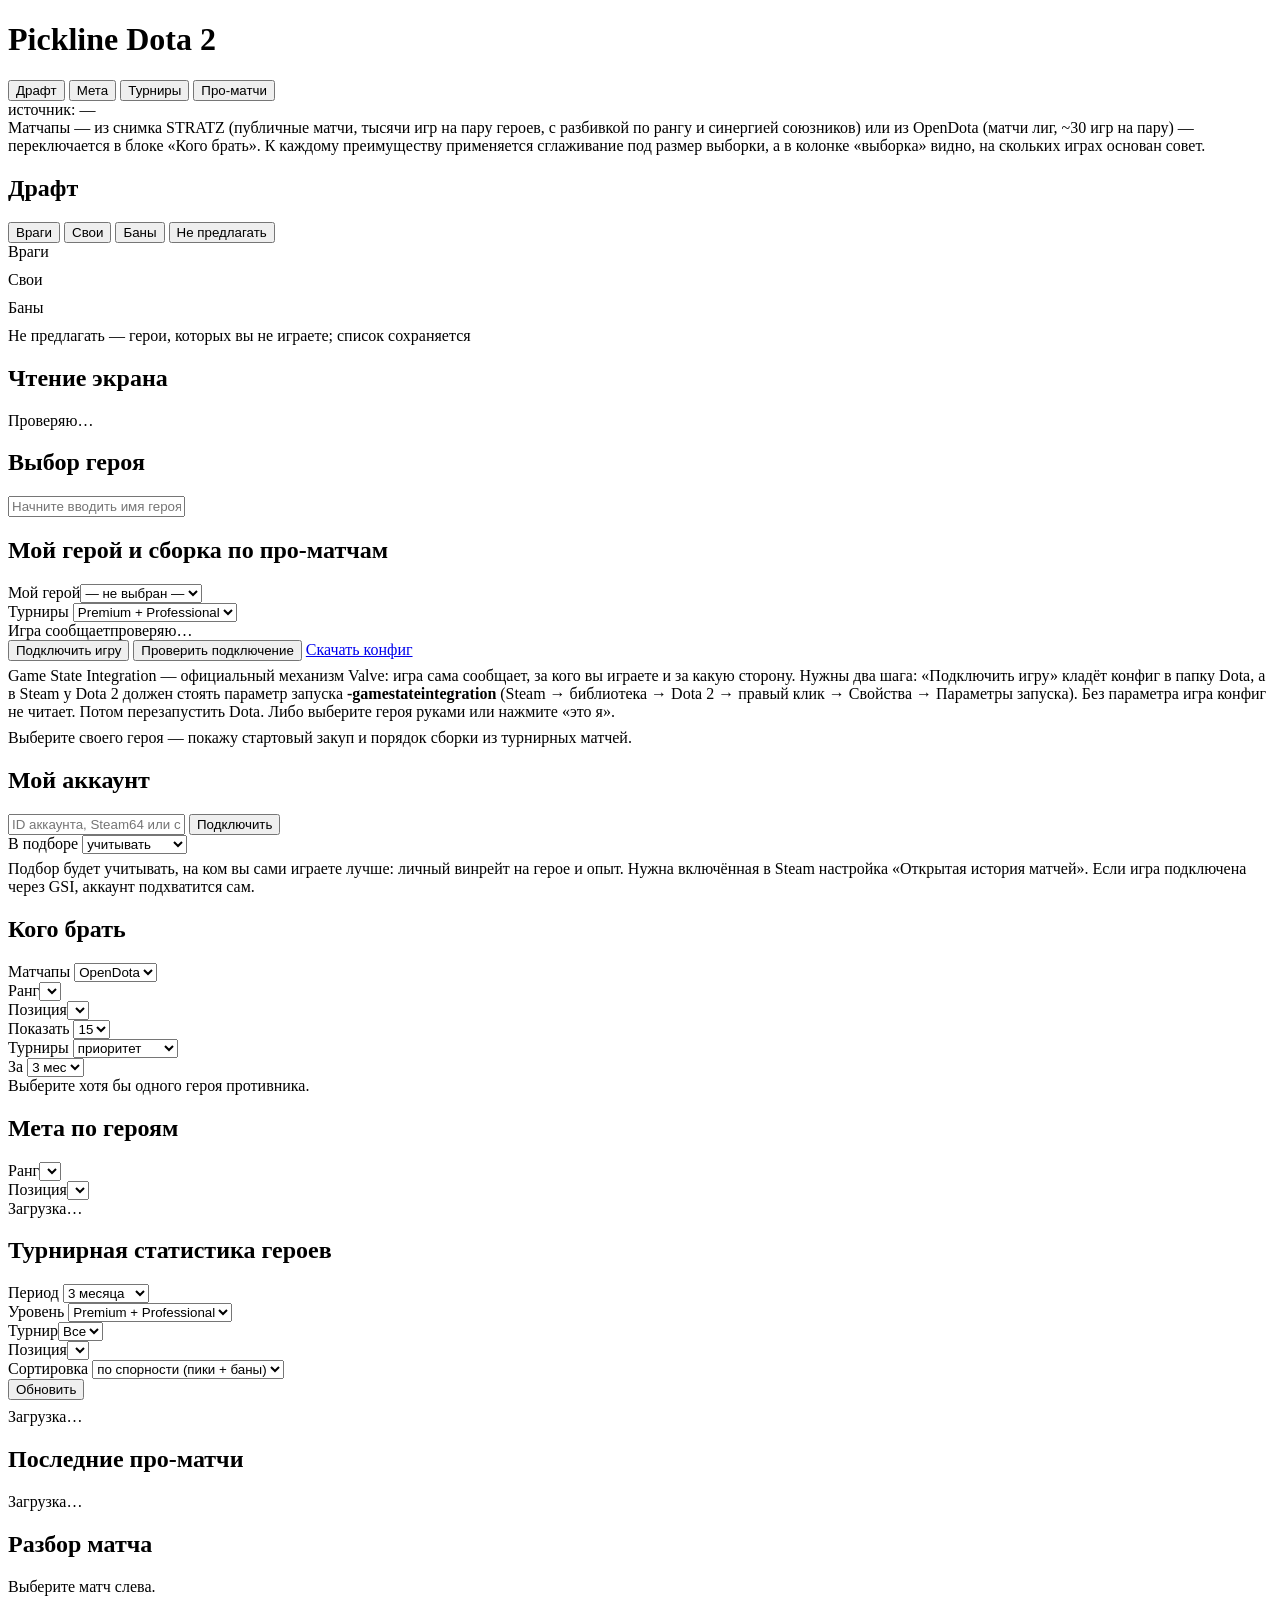
==== app/web/index.html @ 8c54ecf5 "Турниры, сборка и прокачка без ожидания сети: снимки и фон вместо ошибки Жалоба с ПК: «нет связи с …" ====
<!doctype html>
<html lang="ru">
<head>
  <meta charset="utf-8">
  <meta name="viewport" content="width=device-width, initial-scale=1">
  <title>Pickline — драфт Dota 2</title>
  <link rel="icon" type="image/png" href="/static/icon.png">
  <link rel="stylesheet" href="/static/styles.css">
</head>
<body>
<header>
  <h1><img src="/static/icon.png" alt="" class="logo">Pickline <span>Dota 2</span></h1>
  <nav class="tabs">
    <button class="tab active" data-view="draft">Драфт</button>
    <button class="tab" data-view="meta">Мета</button>
    <button class="tab" data-view="tournaments">Турниры</button>
    <button class="tab" data-view="pro">Про-матчи</button>
  </nav>
  <div class="spacer"></div>
  <a class="src update" id="update-link" hidden target="_blank" rel="noopener"></a>
  <div class="src" id="src-label">источник: —</div>
</header>

<main>
  <!-- ===================== ДРАФТ ===================== -->
  <section class="view active" id="view-draft">
    <div class="note">
      Матчапы — из снимка STRATZ (публичные матчи, тысячи игр на пару героев,
      с разбивкой по рангу и синергией союзников) или из OpenDota (матчи лиг,
      ~30 игр на пару) — переключается в блоке «Кого брать». К каждому преимуществу применяется
      сглаживание под размер выборки, а в колонке «выборка» видно, на скольких
      играх основан совет.
    </div>

    <div class="row">
      <div class="col" style="flex: 1 1 460px">
        <div class="card">
          <h2>Драфт</h2>
          <div class="mode" id="mode">
            <button data-mode="enemy" class="active">Враги</button>
            <button data-mode="ally">Свои</button>
            <button data-mode="banned">Баны</button>
            <button data-mode="never">Не предлагать</button>
          </div>
          <div style="margin-bottom:10px">
            <label>Враги</label>
            <div class="slots" id="slots-enemy"></div>
          </div>
          <div style="margin-bottom:10px">
            <label>Свои</label>
            <div class="slots" id="slots-ally"></div>
          </div>
          <div style="margin-bottom:10px">
            <label>Баны</label>
            <div class="slots" id="slots-banned"></div>
          </div>
          <div>
            <label>Не предлагать — герои, которых вы не играете; список сохраняется</label>
            <div class="slots" id="slots-never"></div>
          </div>
        </div>

        <div class="card">
          <h2>Чтение экрана</h2>
          <div id="vision-status" class="dim">Проверяю…</div>
          <div id="vision-controls" hidden>
            <div class="controls" style="margin-top:10px">
              <div><label>Монитор</label><select id="vis-monitor"></select></div>
              <div><label>Область</label>
                <select id="vis-region">
                  <option value="0,0,1,0.55">Верхняя половина</option>
                  <option value="0,0,1,1">Весь экран</option>
                  <option value="0,0,1,0.35">Верхняя треть</option>
                </select>
              </div>
              <div><label>Опрос</label>
                <select id="vis-interval">
                  <option value="2">2 с</option>
                  <option value="3" selected>3 с</option>
                  <option value="5">5 с — щадящий</option>
                </select>
              </div>
              <div><label>Моя команда в верхней полоске</label>
                <select id="vis-side">
                  <option value="left" selected>слева</option>
                  <option value="right">справа</option>
                  <option value="none">не делить — всё во враги</option>
                </select>
              </div>
              <div><label>Задержка</label>
                <select id="vis-delay">
                  <option value="0">сразу</option>
                  <option value="5" selected>5 с</option>
                  <option value="10">10 с</option>
                </select>
              </div>
            </div>
            <div class="mode" style="margin-top:10px">
              <button id="vis-start">Включить слежение</button>
              <button id="vis-stop">Остановить</button>
              <button id="vis-scan">Сканировать</button>
              <button id="vis-icons">Скачать портреты</button>
              <label class="tab" for="vis-file" style="cursor:pointer">Проверить на скриншоте</label>
              <input type="file" id="vis-file" accept="image/*" hidden>
              <button id="vis-selftest">Самопроверка</button>
            </div>
            <div class="dim" style="margin-bottom:8px">
              Задержка нужна, чтобы после нажатия успеть переключиться в игру:
              снимается то, что на экране в момент снимка. Dota должна быть в режиме
              «Оконный без рамки» — эксклюзивный полноэкранный захват не видит.
              «Моя команда» — с какой стороны верхней полоски ваша пятёрка; при смене
              стороны списки врагов и своих пересобираются заново.
            </div>
            <div id="vision-out" class="empty-hint">Слежение выключено.</div>
            <div id="vision-frame-box" hidden style="margin-top:10px">
              <div class="dim">Что видит приложение (последний кадр):</div>
              <img id="vis-frame" alt="последний кадр"
                   style="max-width:100%;border:1px solid var(--line);border-radius:6px;margin-top:4px">
            </div>
          </div>
        </div>

        <div class="card">
          <h2>Выбор героя</h2>
          <input type="text" id="hero-search" placeholder="Начните вводить имя героя…" autocomplete="off">
          <div class="hero-grid" id="hero-grid" style="margin-top:10px"></div>
        </div>
      </div>

      <div class="col" style="flex: 2 1 560px">
        <div class="card">
          <h2>Мой герой и сборка по про-матчам</h2>
          <div class="controls">
            <div><label>Мой герой</label><select id="my-hero"><option value="">— не выбран —</option></select></div>
            <div><label>Турниры</label>
              <select id="build-tier" title="Уровень турниров по классификации OpenDota">
                <option value="top" selected>Premium + Professional</option>
                <option value="premium">Только Premium</option>
                <option value="all">Все турниры</option>
              </select>
            </div>
            <div><label>Игра сообщает</label><span id="gsi-status" class="dim">проверяю…</span></div>
            <button class="tab" id="gsi-install">Подключить игру</button>
            <button class="tab" id="gsi-check">Проверить подключение</button>
            <a class="tab" id="gsi-download" href="/api/gsi/config" download>Скачать конфиг</a>
          </div>
          <div class="dim" style="margin:6px 0 8px">
            Game State Integration — официальный механизм Valve: игра сама сообщает, за кого
            вы играете и за какую сторону. Нужны два шага: «Подключить игру» кладёт конфиг
            в папку Dota, а в Steam у Dota 2 должен стоять параметр запуска
            <b>-gamestateintegration</b> (Steam → библиотека → Dota 2 → правый клик →
            Свойства → Параметры запуска). Без параметра игра конфиг не читает.
            Потом перезапустить Dota. Либо выберите героя руками или нажмите «это я».
          </div>
          <div id="gsi-check-out"></div>
          <div id="build-out" class="empty-hint">Выберите своего героя — покажу стартовый закуп и порядок сборки из турнирных матчей.</div>
        </div>

        <div class="card">
          <h2>Мой аккаунт</h2>
          <div class="controls">
            <input type="text" id="account-input" placeholder="ID аккаунта, Steam64 или ссылка на профиль OpenDota / Dotabuff"
                   style="flex:1 1 320px">
            <button class="tab" id="account-apply">Подключить</button>
            <div><label>В подборе</label>
              <select id="personal-weight">
                <option value="1" selected>учитывать</option>
                <option value="1.5">приоритет</option>
                <option value="0">не учитывать</option>
              </select>
            </div>
          </div>
          <div id="account-out" class="dim" style="margin-top:6px">
            Подбор будет учитывать, на ком вы сами играете лучше: личный винрейт на герое и опыт.
            Нужна включённая в Steam настройка «Открытая история матчей». Если игра подключена
            через GSI, аккаунт подхватится сам.
          </div>
        </div>

        <div class="card">
          <h2>Кого брать</h2>
          <div class="controls">
            <div><label>Матчапы</label>
              <select id="matchup-source" title="Откуда брать матчапы. STRATZ: публичные матчи по рангу, с синергией союзников и позициями по данным (по бэктесту на 20 000 ранговых игр угадывает исход с AUC 0.60). OpenDota: матчи лиг - для ранговых игр почти не показательны (AUC 0.51)">
                <option value="opendota">OpenDota</option>
              </select>
            </div>
            <div><label>Ранг</label><select id="bracket"></select></div>
            <div><label>Позиция</label><select id="position"></select></div>
            <div><label>Показать</label>
              <select id="limit">
                <option>10</option><option selected>15</option>
                <option>25</option><option>40</option>
              </select>
            </div>
            <div><label>Турниры</label>
              <select id="tour-weight">
                <option value="1.5" selected>приоритет</option>
                <option value="0.6">умеренно</option>
                <option value="0">не учитывать</option>
              </select>
            </div>
            <div><label>За</label>
              <select id="tour-period">
                <option value="1">1 мес</option>
                <option value="3" selected>3 мес</option>
                <option value="6">6 мес</option>
              </select>
            </div>
          </div>
          <div id="rec-out"><div class="empty-hint">Выберите хотя бы одного героя противника.</div></div>
        </div>
      </div>
    </div>
  </section>

  <!-- ===================== МЕТА ===================== -->
  <section class="view" id="view-meta">
    <div class="card">
      <h2>Мета по героям</h2>
      <div class="controls">
        <div><label>Ранг</label><select id="meta-bracket"></select></div>
        <div><label>Позиция</label><select id="meta-position"></select></div>
      </div>
      <div id="meta-out" class="loading">Загрузка…</div>
    </div>
  </section>

  <!-- ===================== ТУРНИРЫ ===================== -->
  <section class="view" id="view-tournaments">
    <div class="card">
      <h2>Турнирная статистика героев</h2>
      <div class="controls">
        <div><label>Период</label>
          <select id="tour-months">
            <option value="1">1 месяц</option>
            <option value="3" selected>3 месяца</option>
            <option value="6">6 месяцев</option>
          </select>
        </div>
        <div><label>Уровень</label>
          <select id="tour-tier">
            <option value="top" selected>Premium + Professional</option>
            <option value="premium">Только Premium</option>
            <option value="all">Все турниры</option>
          </select>
        </div>
        <div><label>Турнир</label><select id="tour-league"><option value="">Все</option></select></div>
        <div><label>Позиция</label><select id="tour-position"></select></div>
        <div><label>Сортировка</label>
          <select id="tour-sort">
            <option value="contest_rate" selected>по спорности (пики + баны)</option>
            <option value="picks">по пикам</option>
            <option value="bans">по банам</option>
            <option value="winrate">по винрейту</option>
          </select>
        </div>
        <button type="button" class="tab" id="tour-refresh" title="Пересчитать по базе OpenDota сейчас">Обновить</button>
      </div>
      <div id="tour-summary" class="dim" style="margin-bottom:8px"></div>
      <div id="tour-out" class="loading">Загрузка…</div>
    </div>
  </section>

  <!-- ===================== ПРО-МАТЧИ ===================== -->
  <section class="view" id="view-pro">
    <div class="row">
      <div class="col" style="flex:1 1 340px">
        <div class="card">
          <h2>Последние про-матчи</h2>
          <div id="pro-list" class="scroll loading">Загрузка…</div>
        </div>
      </div>
      <div class="col" style="flex:2 1 620px">
        <div class="card">
          <h2>Разбор матча</h2>
          <div id="pro-detail"><div class="empty-hint">Выберите матч слева.</div></div>
        </div>
      </div>
    </div>
  </section>
</main>

<script src="/static/app.js"></script>
</body>
</html>
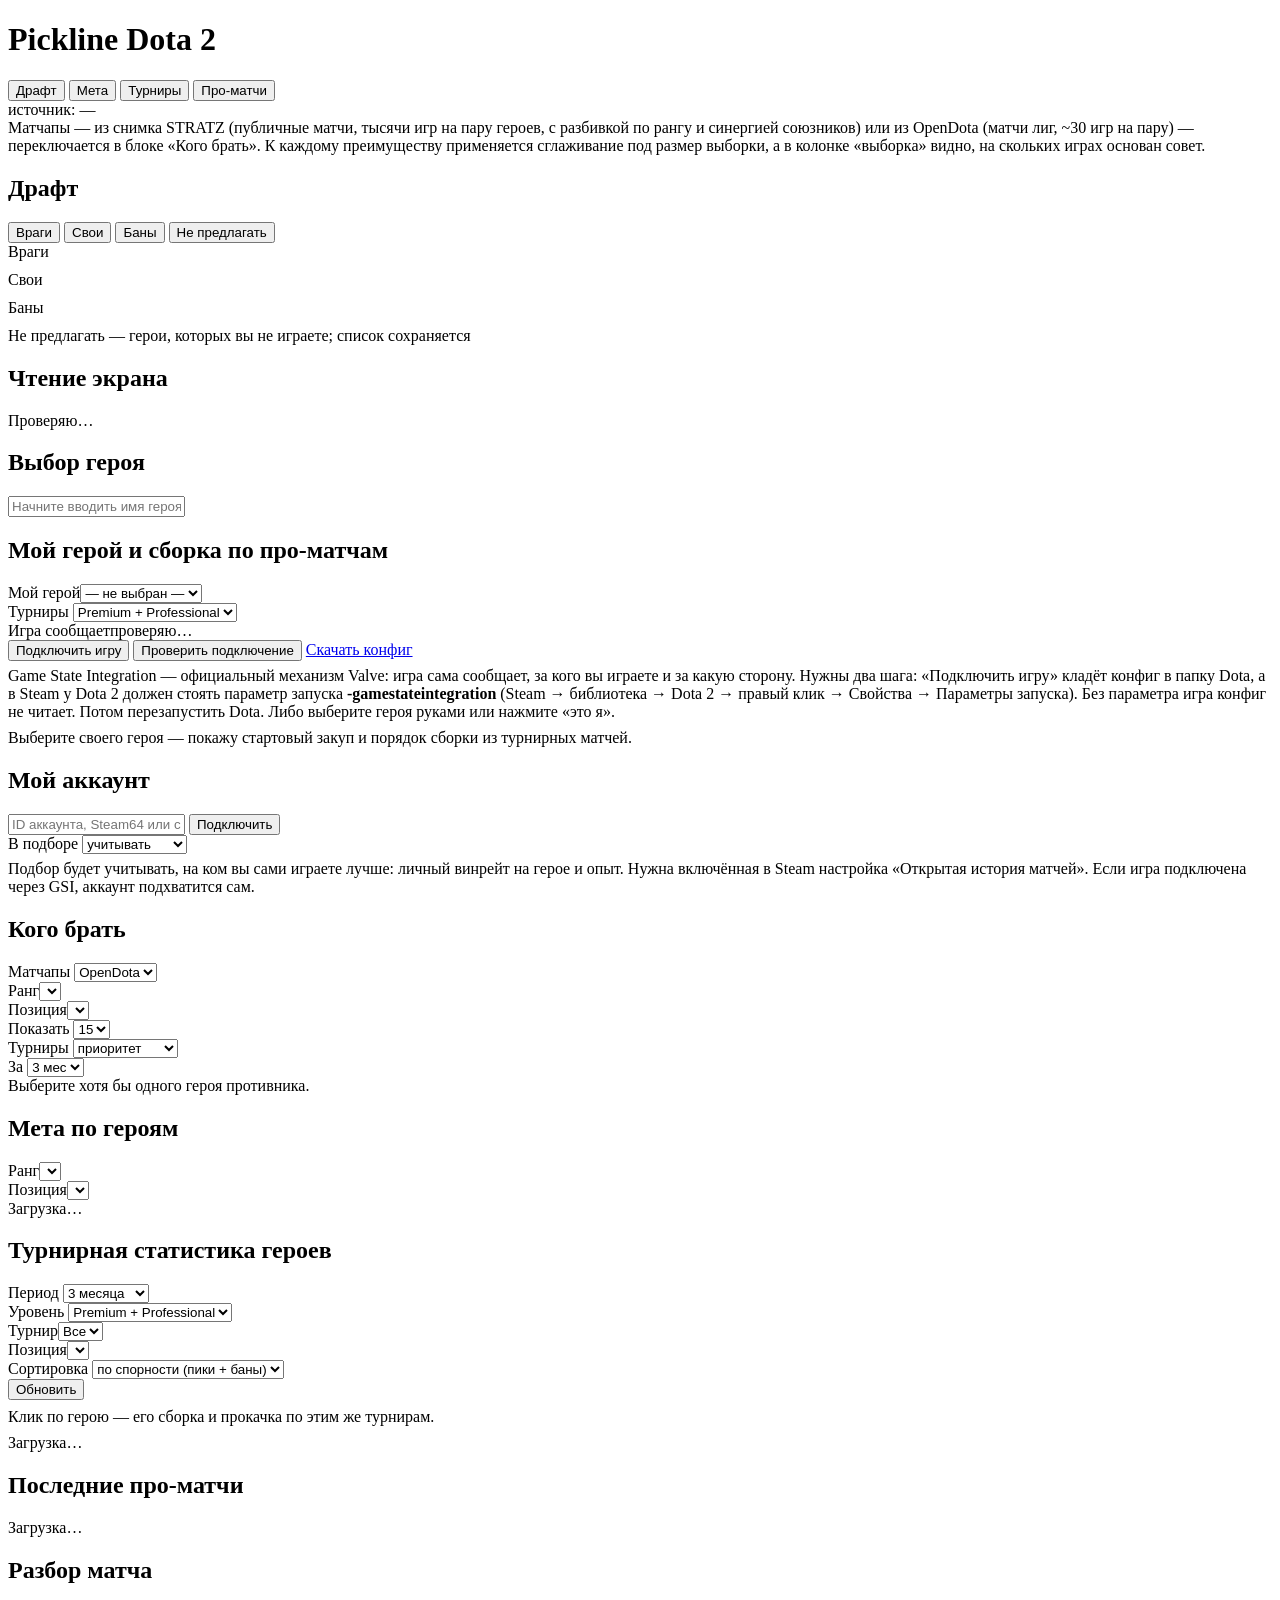
==== commit 9b0995a9: "Гайд героя по клику в «Турнирах» и «Мете»: сборка и прокачка как у своего героя Строка таблицы раскр" ====
--- a/app/web/index.html
+++ b/app/web/index.html
@@ -258,6 +258,7 @@
         <button type="button" class="tab" id="tour-refresh" title="Пересчитать по базе OpenDota сейчас">Обновить</button>
       </div>
       <div id="tour-summary" class="dim" style="margin-bottom:8px"></div>
+      <div class="dim" style="margin-bottom:8px">Клик по герою — его сборка и прокачка по этим же турнирам.</div>
       <div id="tour-out" class="loading">Загрузка…</div>
     </div>
   </section>
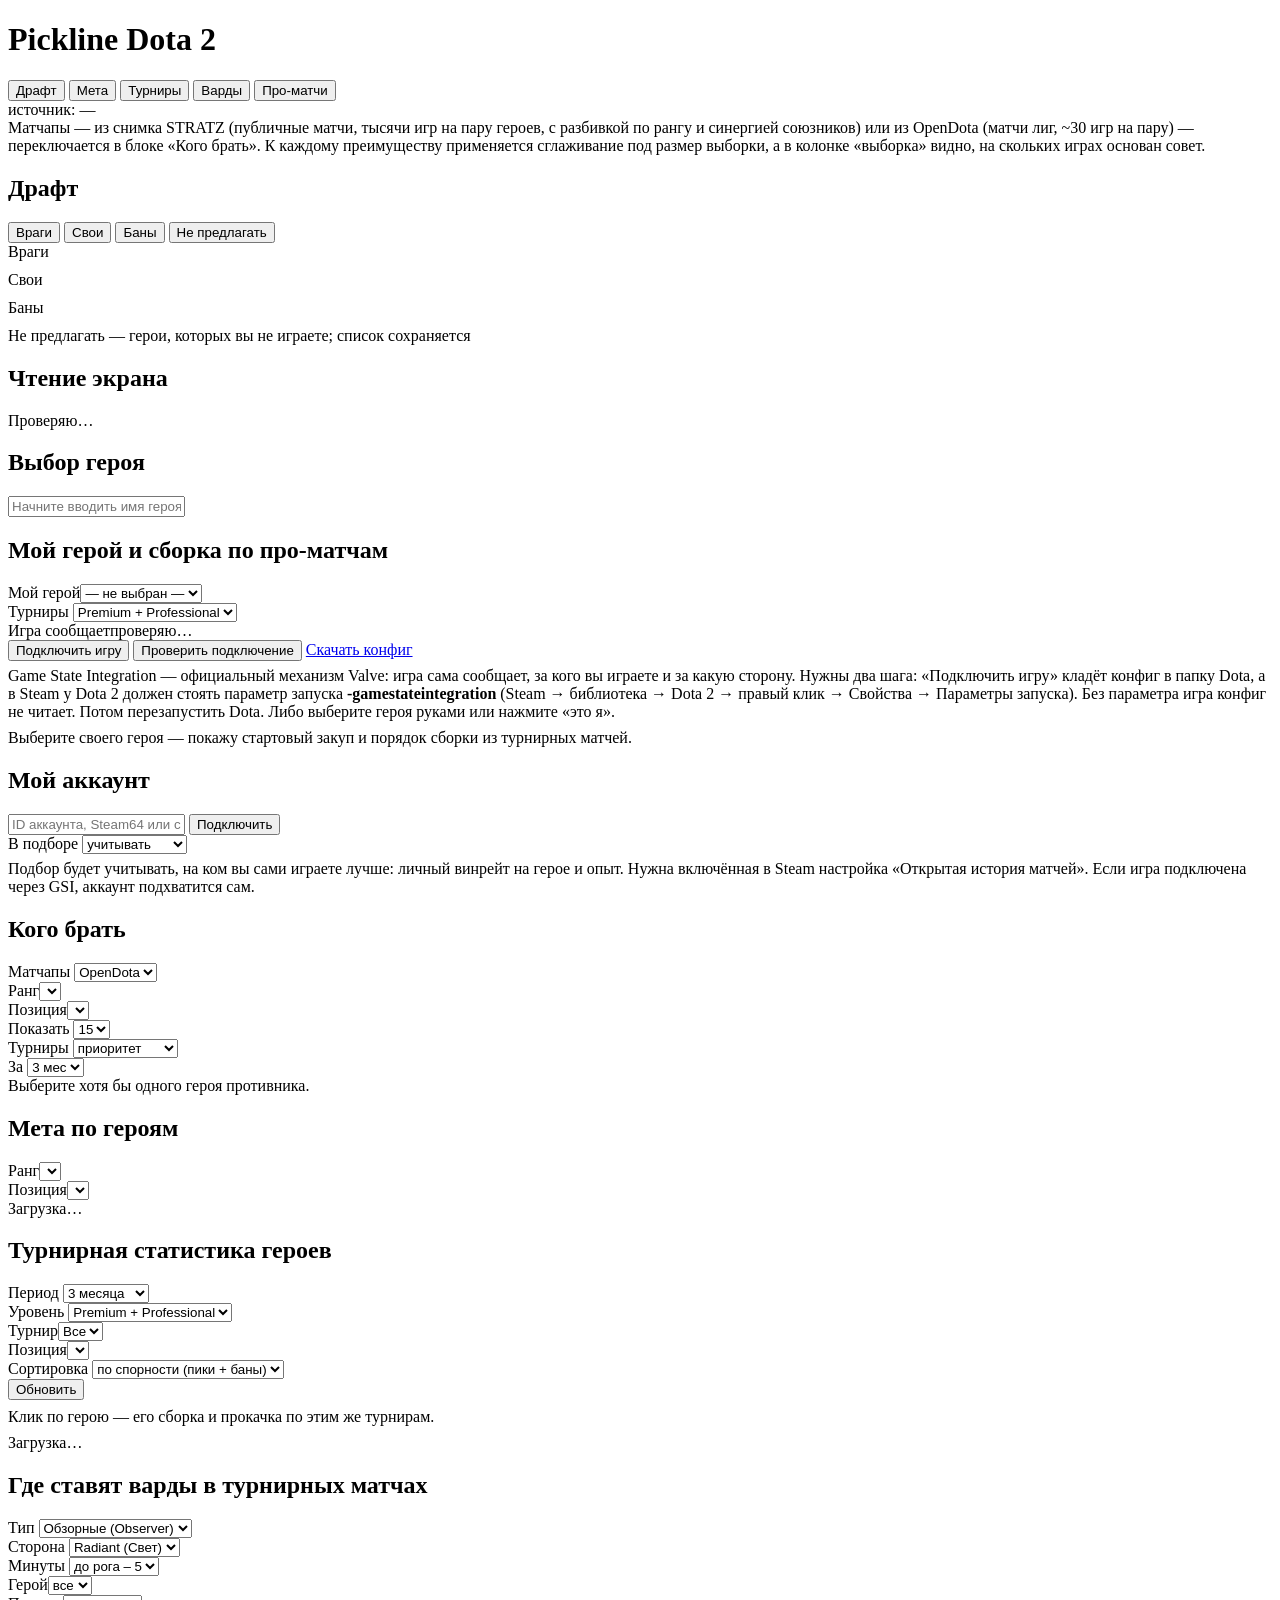
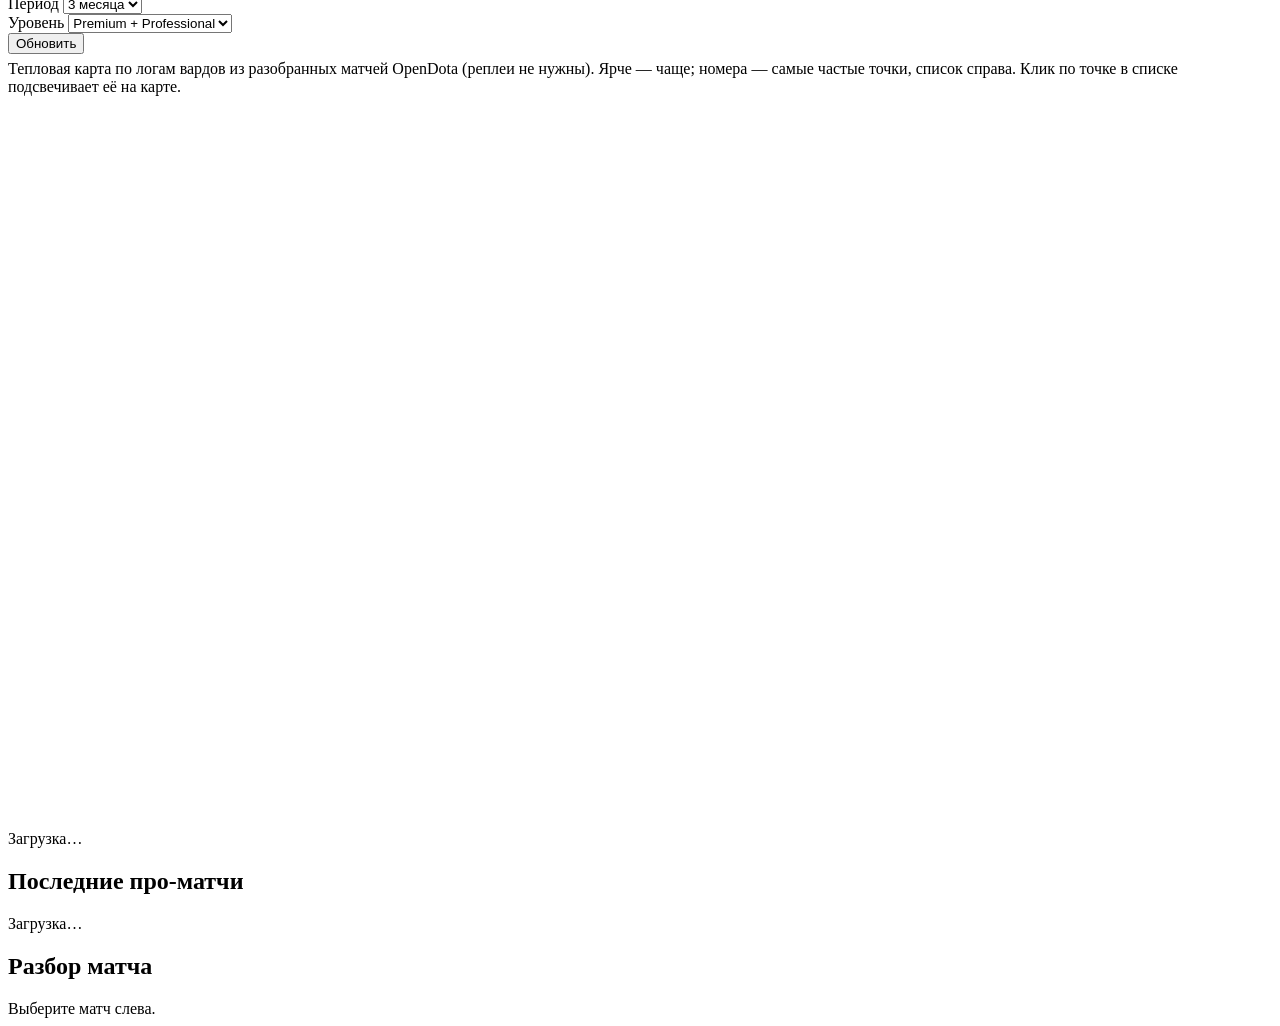
==== commit 9ae00e2f: "Вкладка «Варды»: тепловая карта вардов по турнирным матчам Логи вардов есть у каждого разобранного м" ====
--- a/app/web/index.html
+++ b/app/web/index.html
@@ -14,6 +14,7 @@
     <button class="tab active" data-view="draft">Драфт</button>
     <button class="tab" data-view="meta">Мета</button>
     <button class="tab" data-view="tournaments">Турниры</button>
+    <button class="tab" data-view="wards">Варды</button>
     <button class="tab" data-view="pro">Про-матчи</button>
   </nav>
   <div class="spacer"></div>
@@ -263,6 +264,61 @@
     </div>
   </section>
 
+  <!-- ===================== ВАРДЫ ===================== -->
+  <section class="view" id="view-wards">
+    <div class="card">
+      <h2>Где ставят варды в турнирных матчах</h2>
+      <div class="controls">
+        <div><label>Тип</label>
+          <select id="ward-kind">
+            <option value="obs" selected>Обзорные (Observer)</option>
+            <option value="sen">Стражи (Sentry)</option>
+          </select>
+        </div>
+        <div><label>Сторона</label>
+          <select id="ward-side">
+            <option value="radiant" selected>Radiant (Свет)</option>
+            <option value="dire">Dire (Тьма)</option>
+            <option value="both">обе</option>
+          </select>
+        </div>
+        <div><label>Минуты</label>
+          <select id="ward-window">
+            <option value="early" selected>до рога – 5</option>
+            <option value="lane">5 – 10</option>
+            <option value="mid">10 – 20</option>
+            <option value="late">20 – 35</option>
+            <option value="end">35+</option>
+          </select>
+        </div>
+        <div><label>Герой</label><select id="ward-hero"><option value="">все</option></select></div>
+        <div><label>Период</label>
+          <select id="ward-months">
+            <option value="1">1 месяц</option>
+            <option value="3" selected>3 месяца</option>
+          </select>
+        </div>
+        <div><label>Уровень</label>
+          <select id="ward-tier">
+            <option value="top" selected>Premium + Professional</option>
+            <option value="premium">Только Premium</option>
+            <option value="all">Все турниры</option>
+          </select>
+        </div>
+        <button type="button" class="tab" id="ward-refresh" title="Пересчитать по базе OpenDota сейчас">Обновить</button>
+      </div>
+      <div class="dim" style="margin:6px 0 10px">
+        Тепловая карта по логам вардов из разобранных матчей OpenDota (реплеи не нужны).
+        Ярче — чаще; номера — самые частые точки, список справа. Клик по точке в списке подсвечивает её на карте.
+      </div>
+      <div id="ward-summary" class="dim" style="margin-bottom:8px"></div>
+      <div class="row">
+        <div class="ward-map-box"><canvas id="ward-map" width="720" height="720"></canvas></div>
+        <div class="col" style="flex: 1 1 300px"><div id="ward-out" class="loading">Загрузка…</div></div>
+      </div>
+    </div>
+  </section>
+
   <!-- ===================== ПРО-МАТЧИ ===================== -->
   <section class="view" id="view-pro">
     <div class="row">
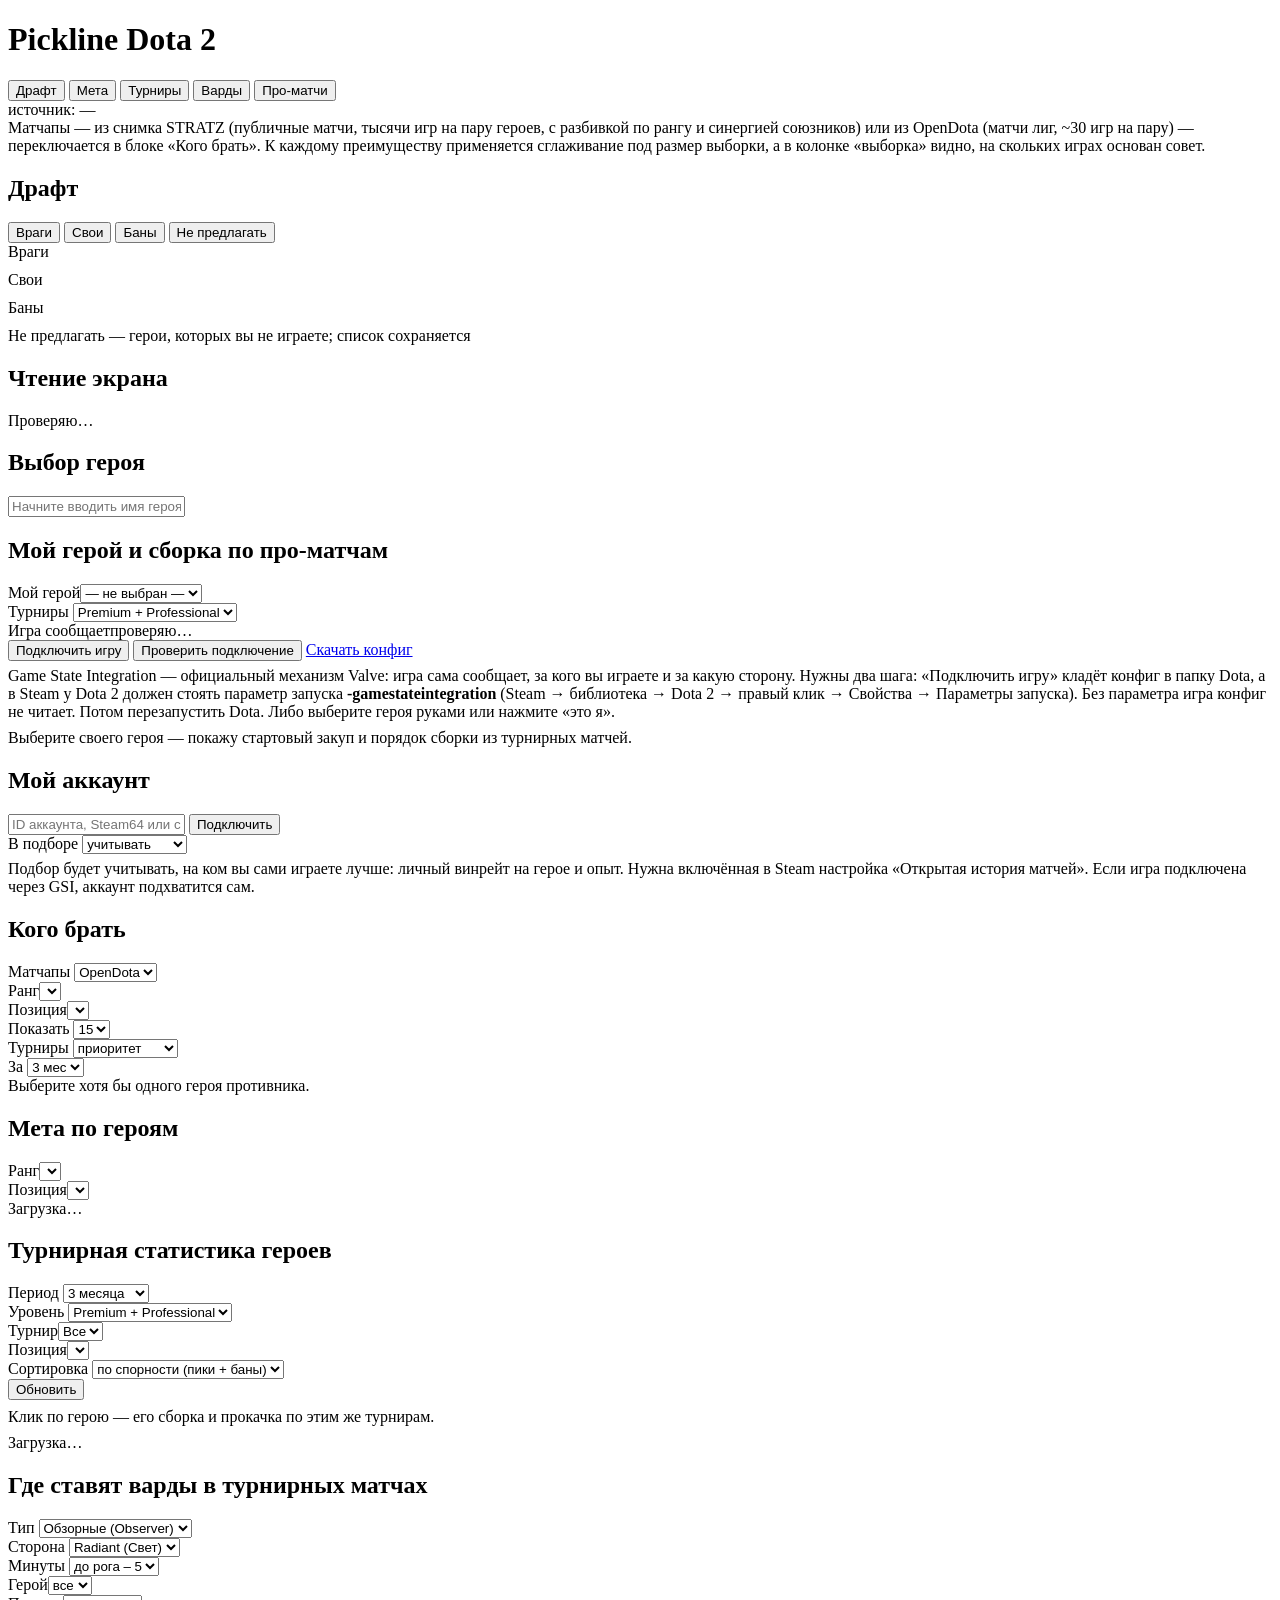
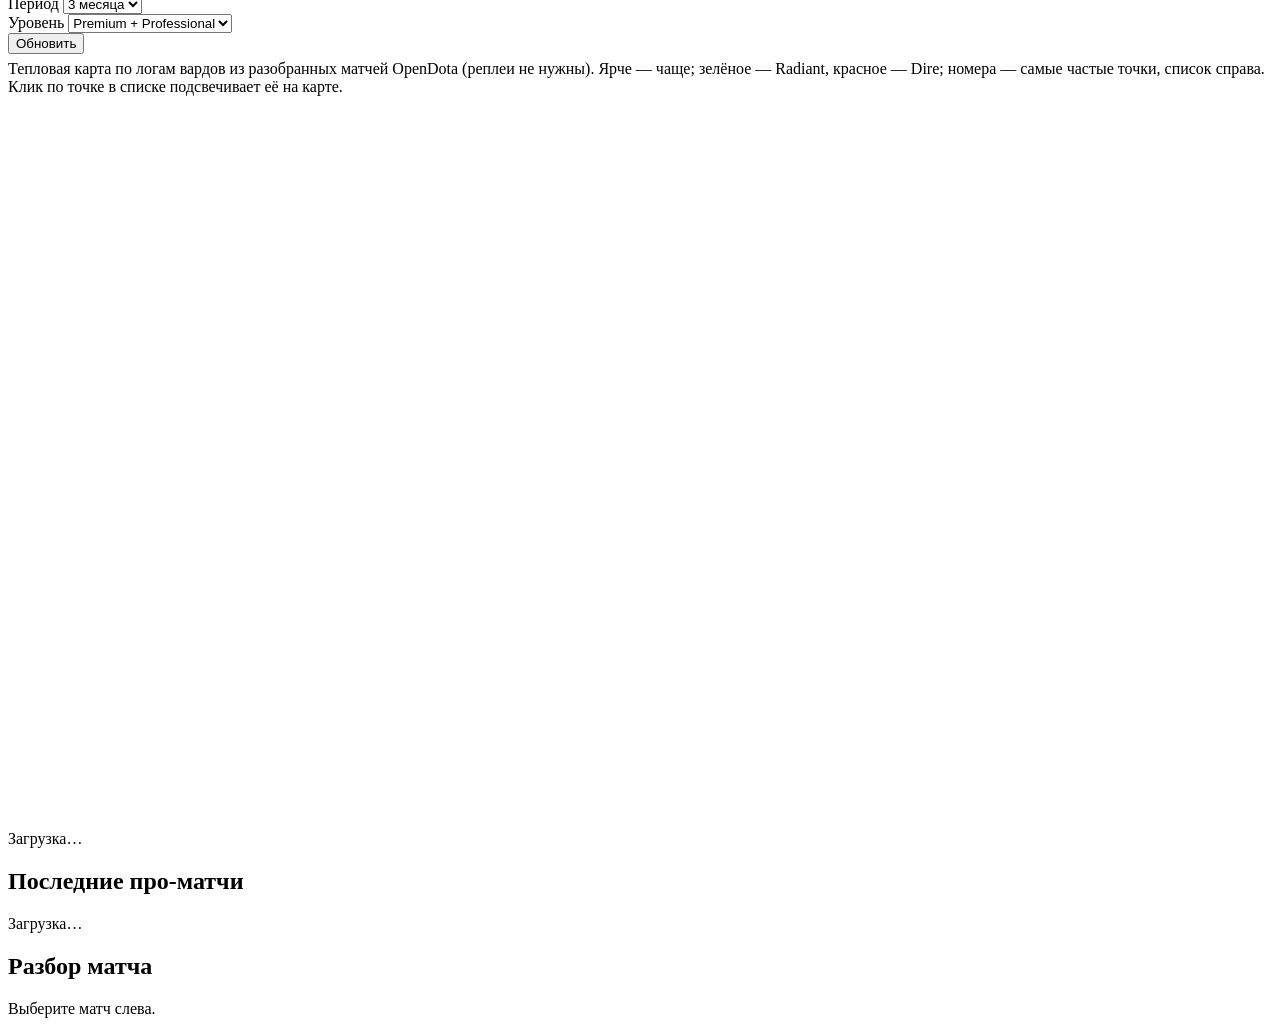
==== commit f41327ff: "Варды: Radiant зелёным, Dire красным; «обе» - два слоя Co-Authored-By: Claude Opus 5 <noreply@anthro" ====
--- a/app/web/index.html
+++ b/app/web/index.html
@@ -309,7 +309,8 @@
       </div>
       <div class="dim" style="margin:6px 0 10px">
         Тепловая карта по логам вардов из разобранных матчей OpenDota (реплеи не нужны).
-        Ярче — чаще; номера — самые частые точки, список справа. Клик по точке в списке подсвечивает её на карте.
+        Ярче — чаще; зелёное — Radiant, красное — Dire; номера — самые частые точки, список справа.
+        Клик по точке в списке подсвечивает её на карте.
       </div>
       <div id="ward-summary" class="dim" style="margin-bottom:8px"></div>
       <div class="row">
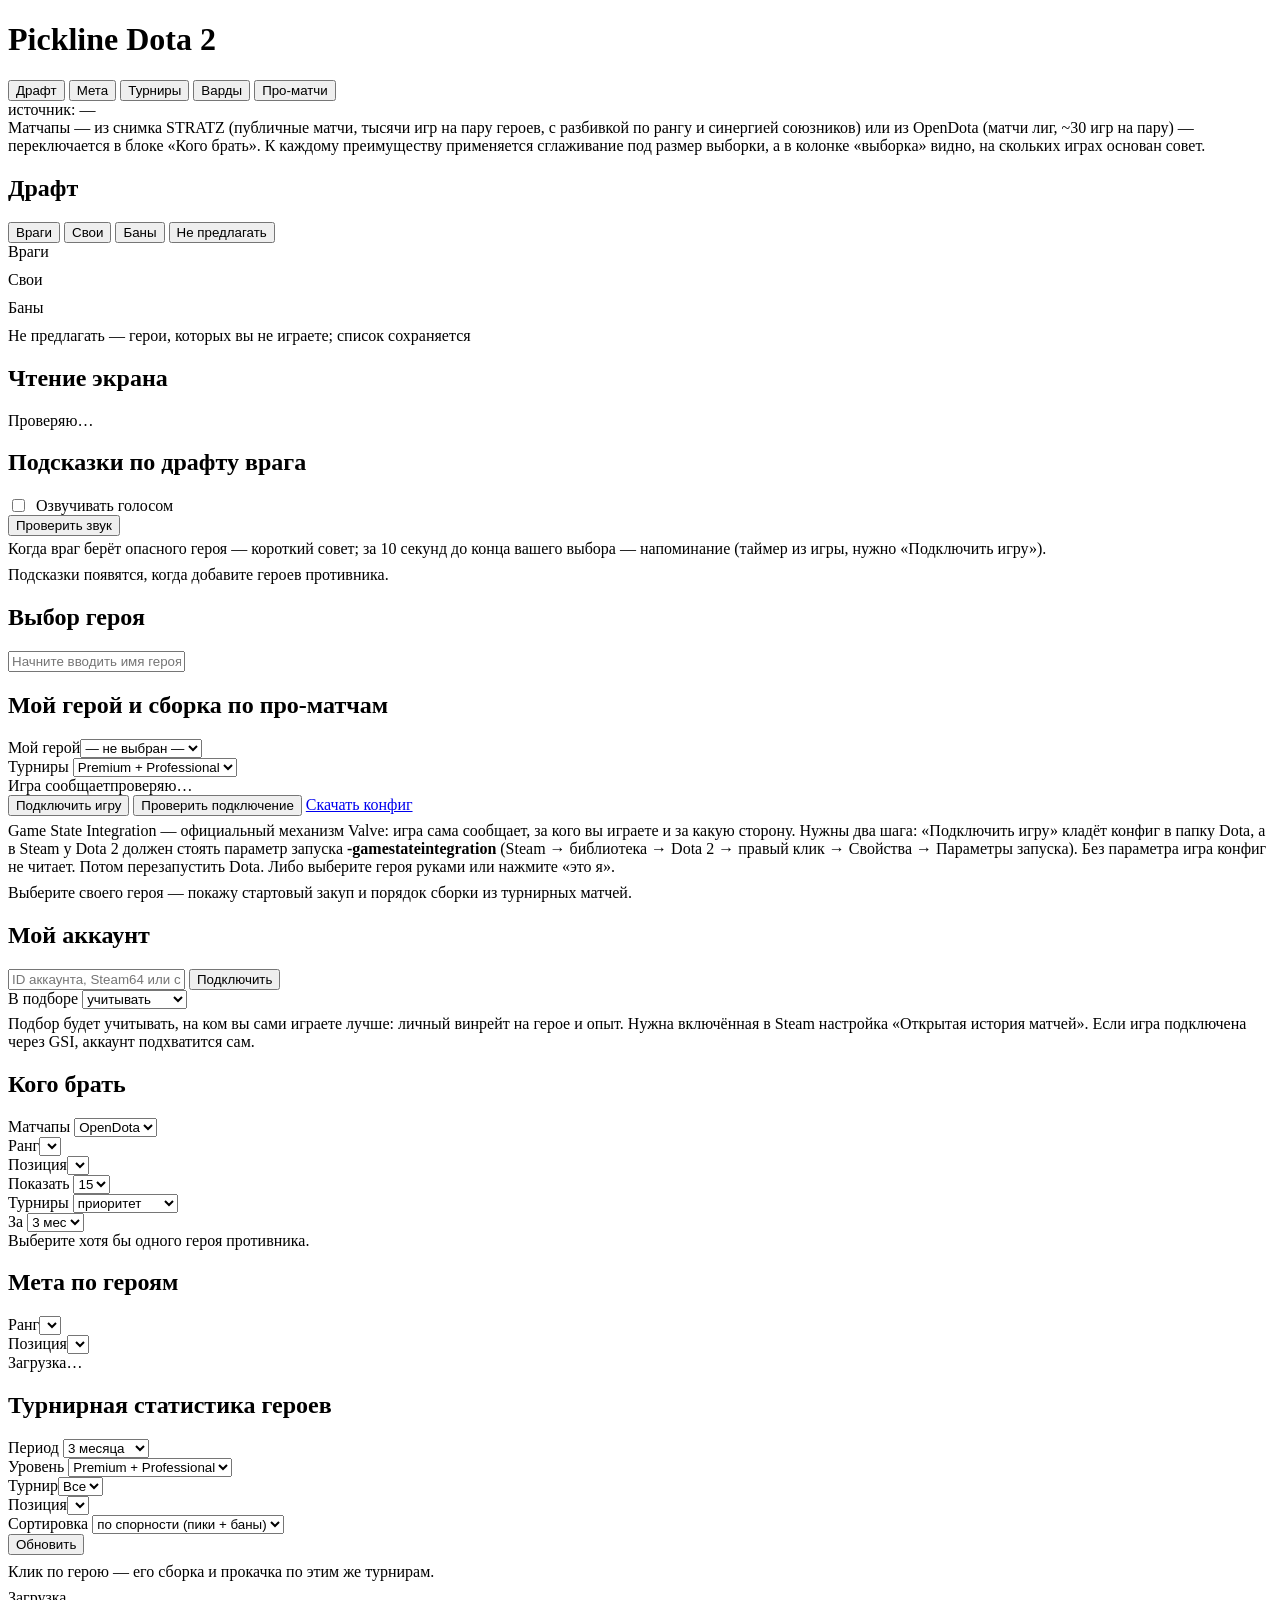
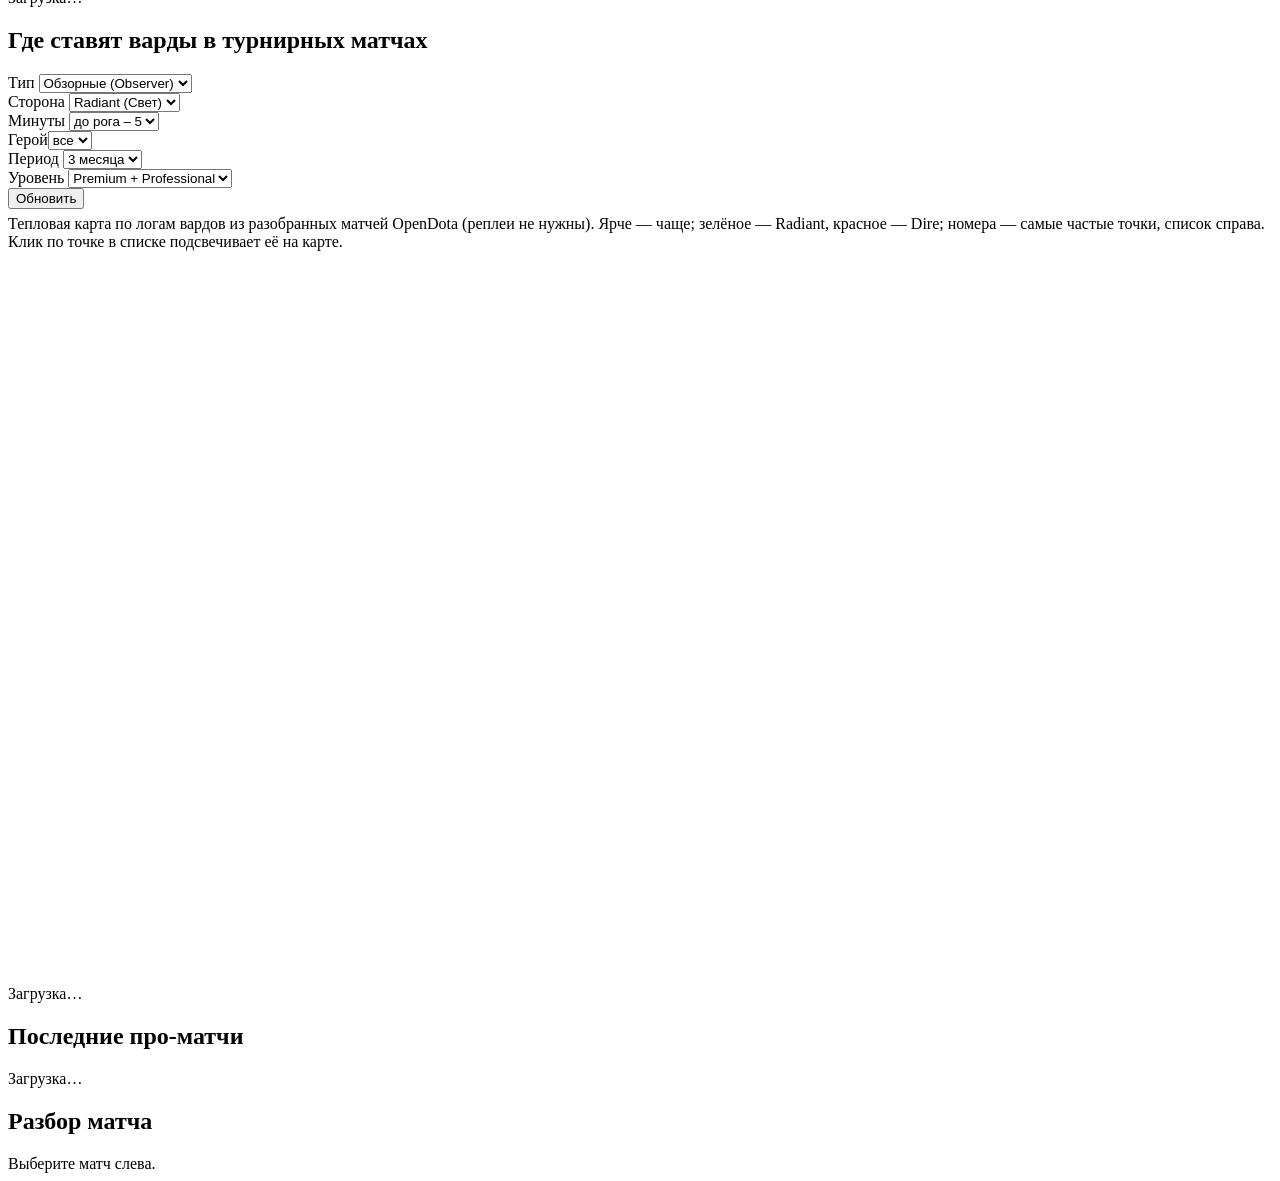
==== commit 7481104e: "Подсказки по драфту врага: советы и озвучка, таймер выбора из GSI, сентри против невидимых героев Co" ====
--- a/app/web/index.html
+++ b/app/web/index.html
@@ -96,6 +96,11 @@
                 </select>
               </div>
             </div>
+            <label style="display:flex;align-items:center;gap:8px;margin-top:10px;font-size:13px;color:var(--text)">
+              <input type="checkbox" id="vis-auto">
+              Автоматически: включать слежение на стадии выбора героев и выключать после — по сигналу игры (нужно «Подключить игру»)
+            </label>
+            <div id="vis-auto-note" class="dim" style="margin:4px 0 0 24px"></div>
             <div class="mode" style="margin-top:10px">
               <button id="vis-start">Включить слежение</button>
               <button id="vis-stop">Остановить</button>
@@ -119,6 +124,21 @@
                    style="max-width:100%;border:1px solid var(--line);border-radius:6px;margin-top:4px">
             </div>
           </div>
+        </div>
+
+        <div class="card">
+          <h2>Подсказки по драфту врага</h2>
+          <div class="controls">
+            <label style="display:flex;gap:8px;align-items:center">
+              <input type="checkbox" id="voice-on"> Озвучивать голосом
+            </label>
+            <button type="button" class="tab" id="voice-test">Проверить звук</button>
+          </div>
+          <div class="dim" style="margin:4px 0 8px">
+            Когда враг берёт опасного героя — короткий совет; за 10 секунд до конца
+            вашего выбора — напоминание (таймер из игры, нужно «Подключить игру»).
+          </div>
+          <div id="draft-alerts" class="empty-hint">Подсказки появятся, когда добавите героев противника.</div>
         </div>
 
         <div class="card">
@@ -312,6 +332,7 @@
         Ярче — чаще; зелёное — Radiant, красное — Dire; номера — самые частые точки, список справа.
         Клик по точке в списке подсвечивает её на карте.
       </div>
+      <div id="ward-invis" hidden style="margin-bottom:10px"></div>
       <div id="ward-summary" class="dim" style="margin-bottom:8px"></div>
       <div class="row">
         <div class="ward-map-box"><canvas id="ward-map" width="720" height="720"></canvas></div>
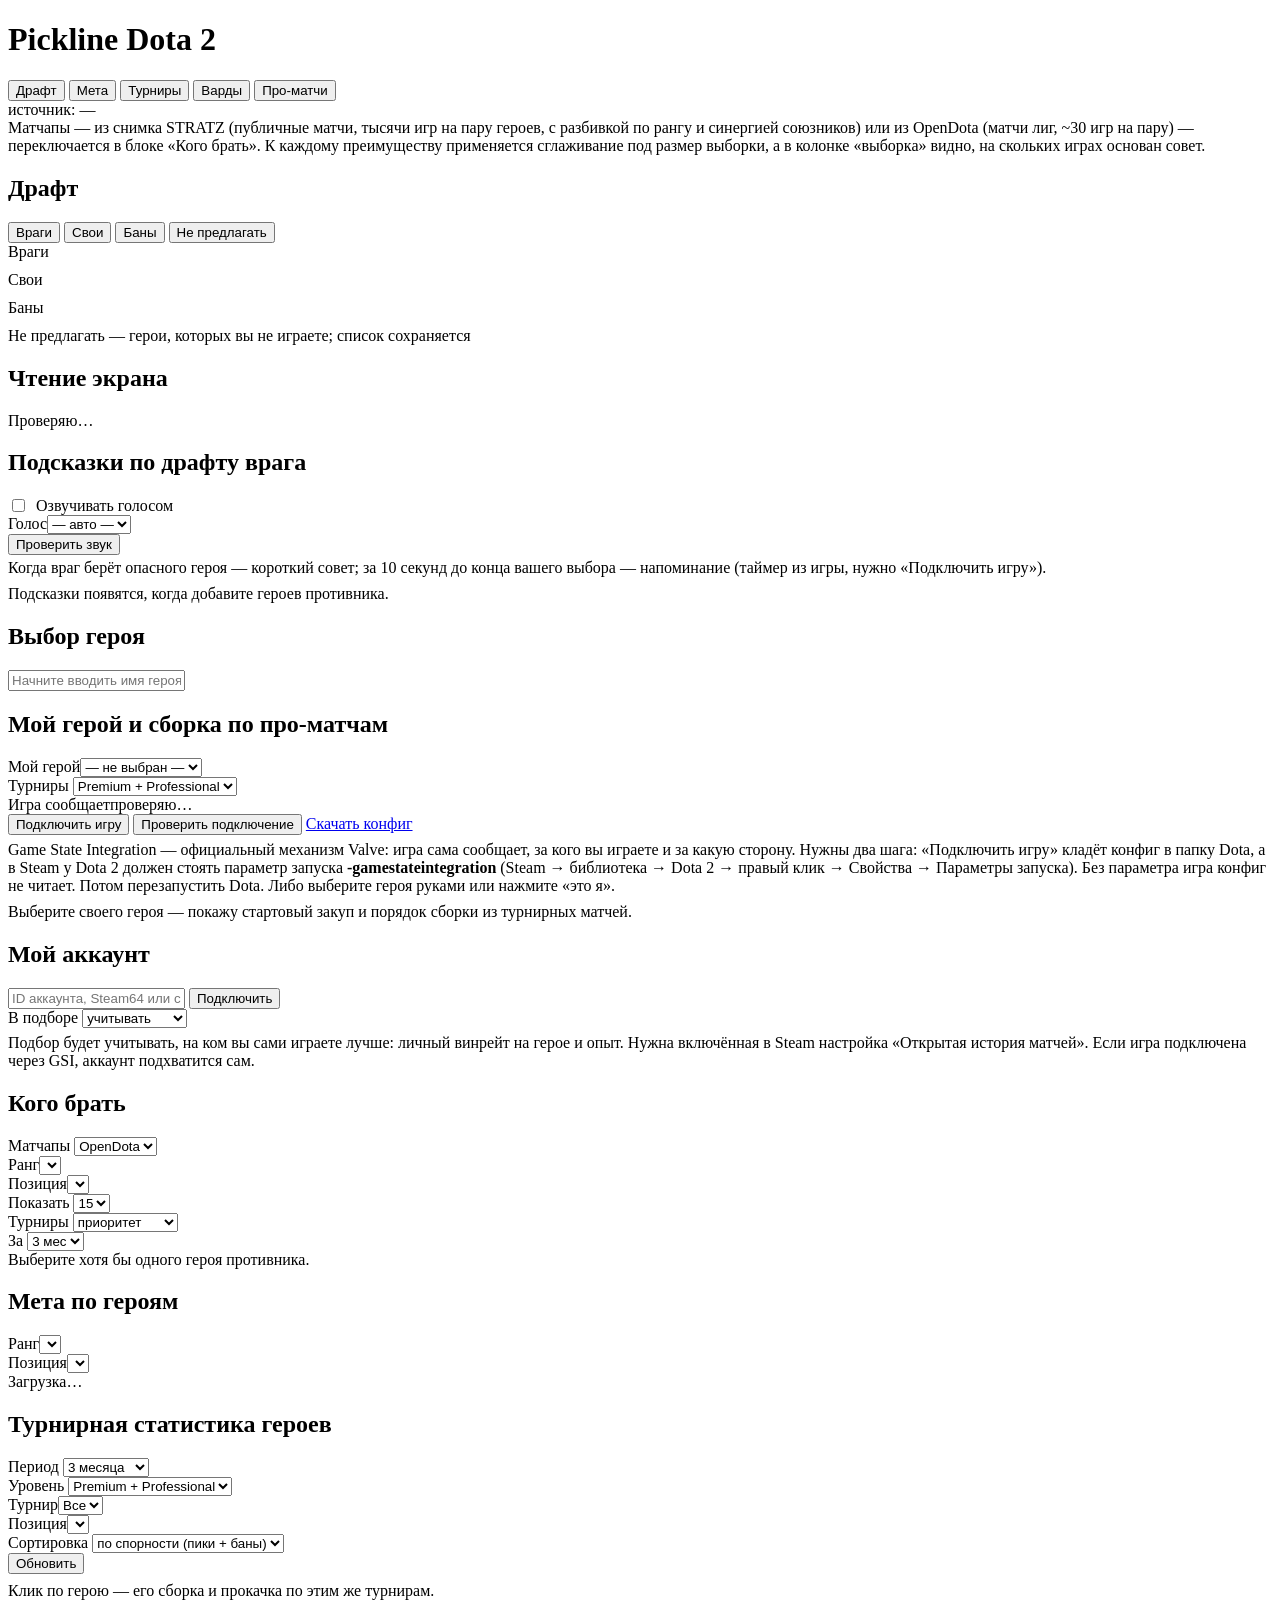
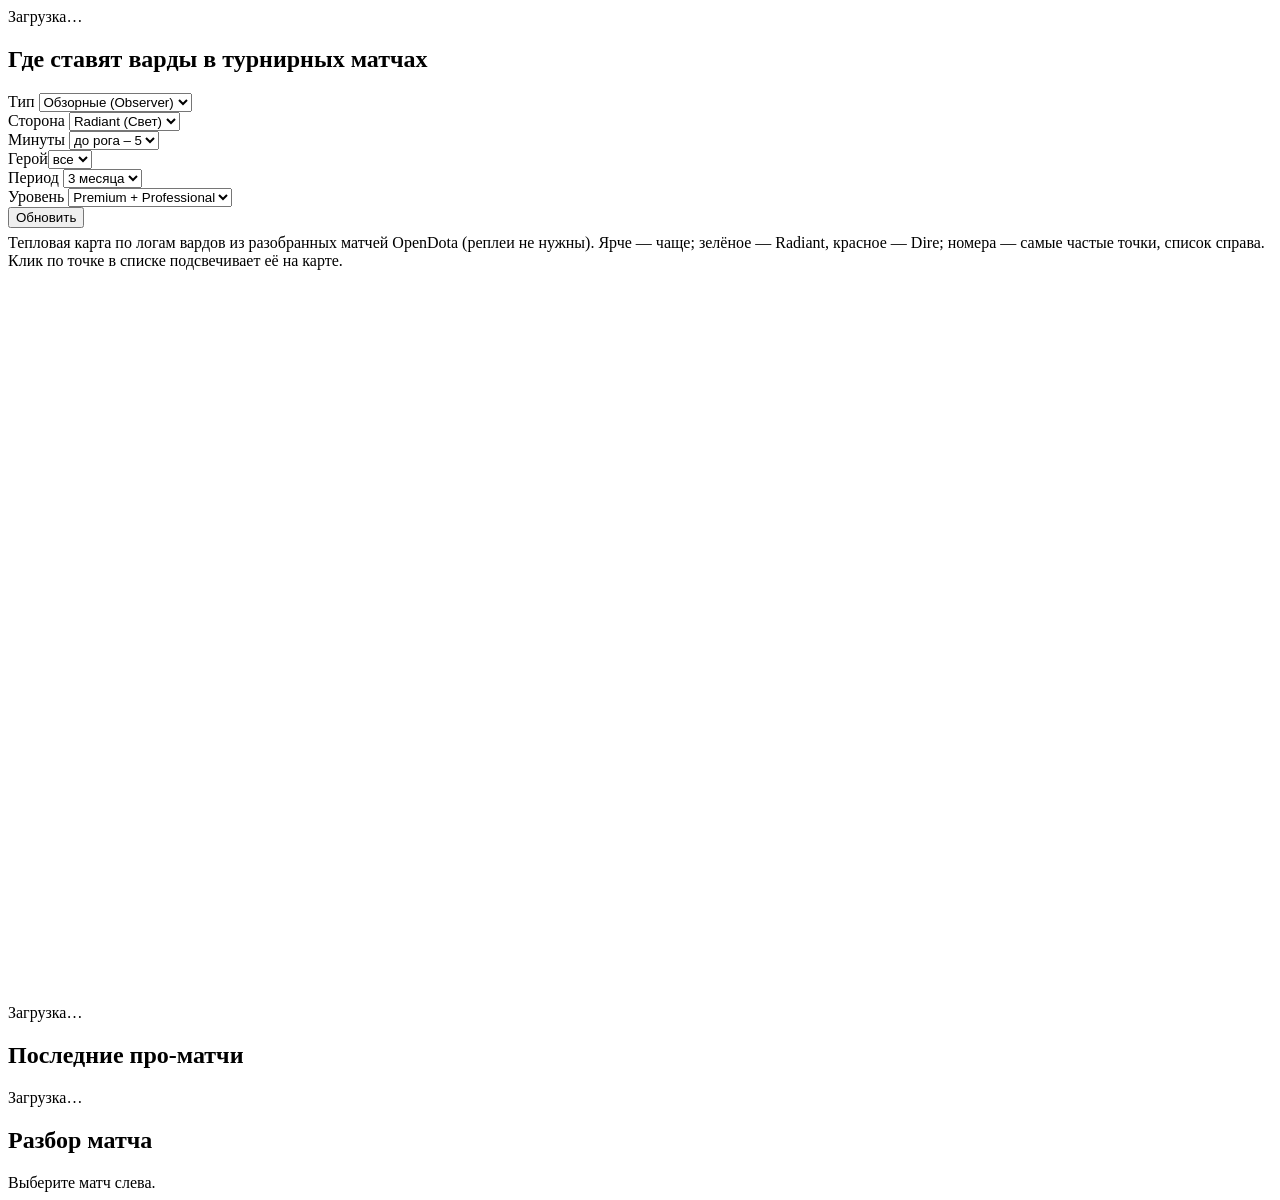
==== commit 030e80c7: "Голос подсказок: выбор голоса, нейросетевые русские голоса первыми, речь мягче Co-Authored-By: Claud" ====
--- a/app/web/index.html
+++ b/app/web/index.html
@@ -132,6 +132,7 @@
             <label style="display:flex;gap:8px;align-items:center">
               <input type="checkbox" id="voice-on"> Озвучивать голосом
             </label>
+            <div><label>Голос</label><select id="voice-pick"><option value="">— авто —</option></select></div>
             <button type="button" class="tab" id="voice-test">Проверить звук</button>
           </div>
           <div class="dim" style="margin:4px 0 8px">
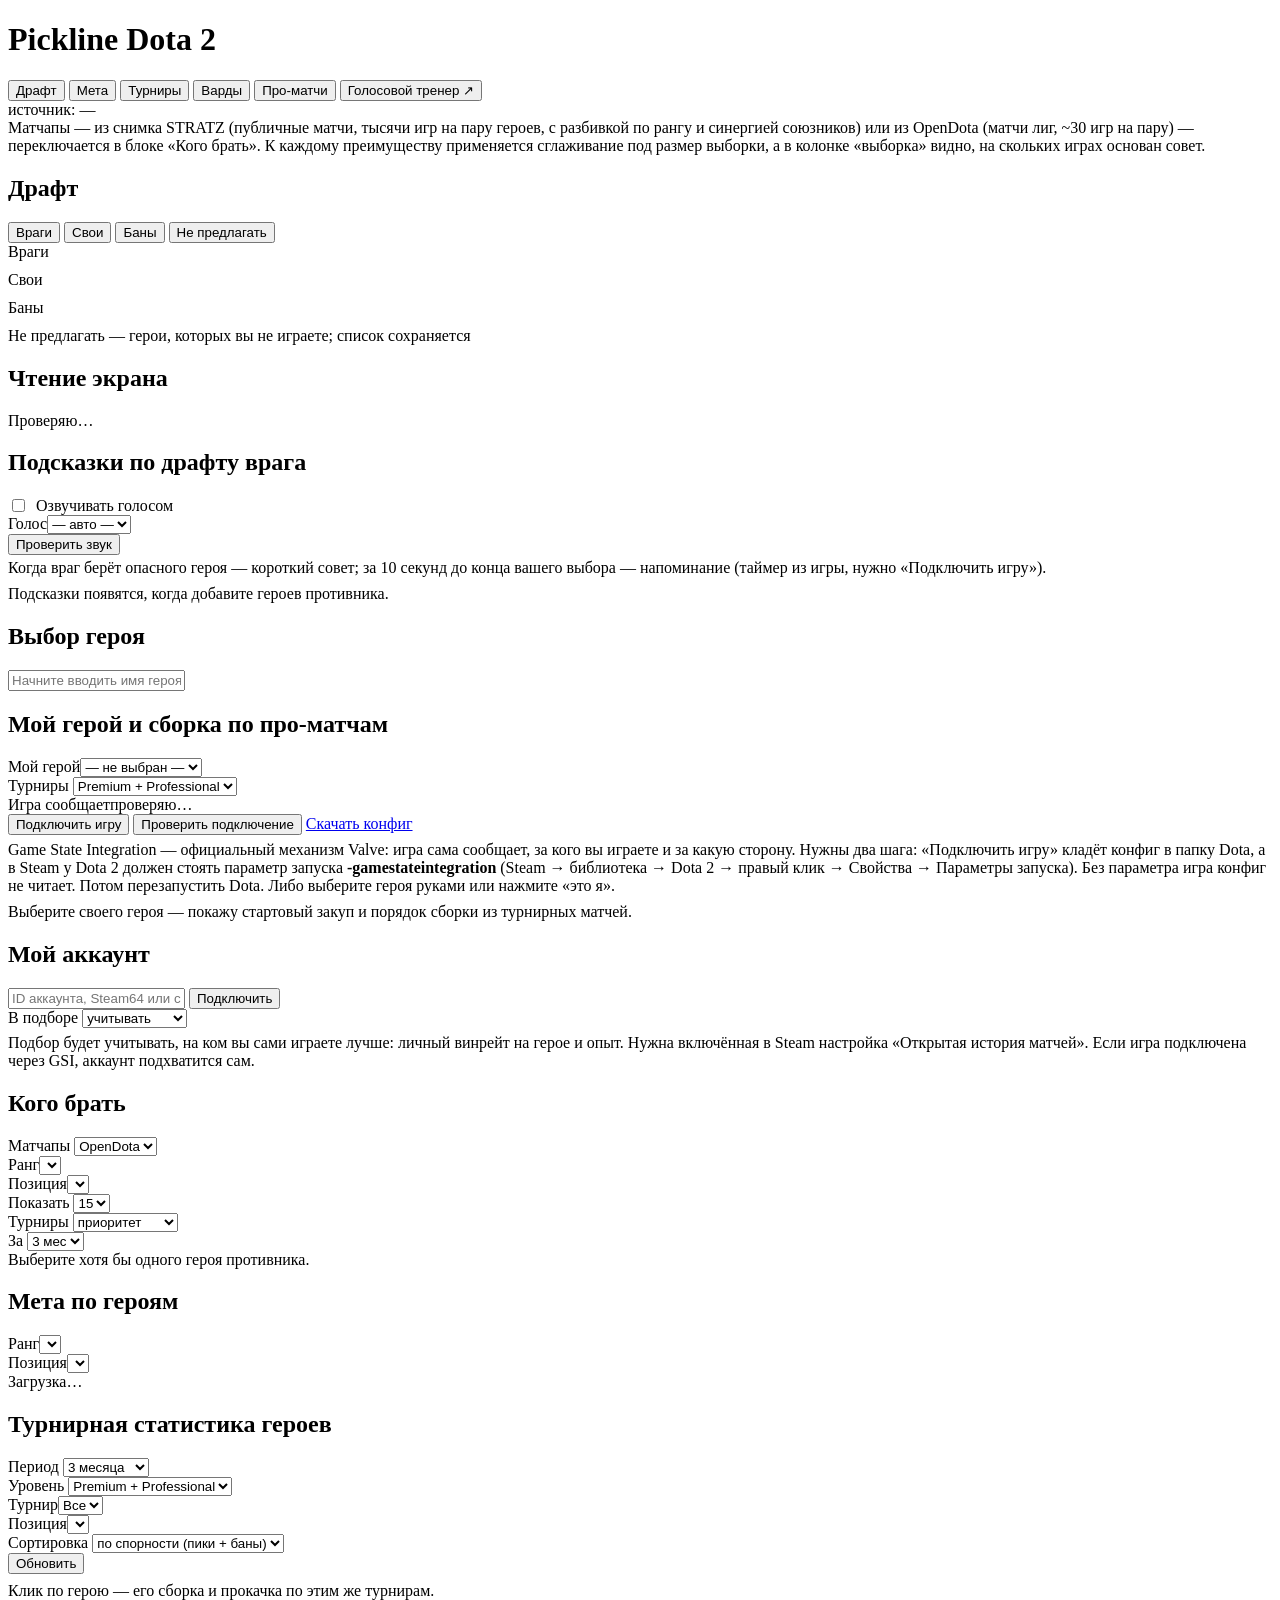
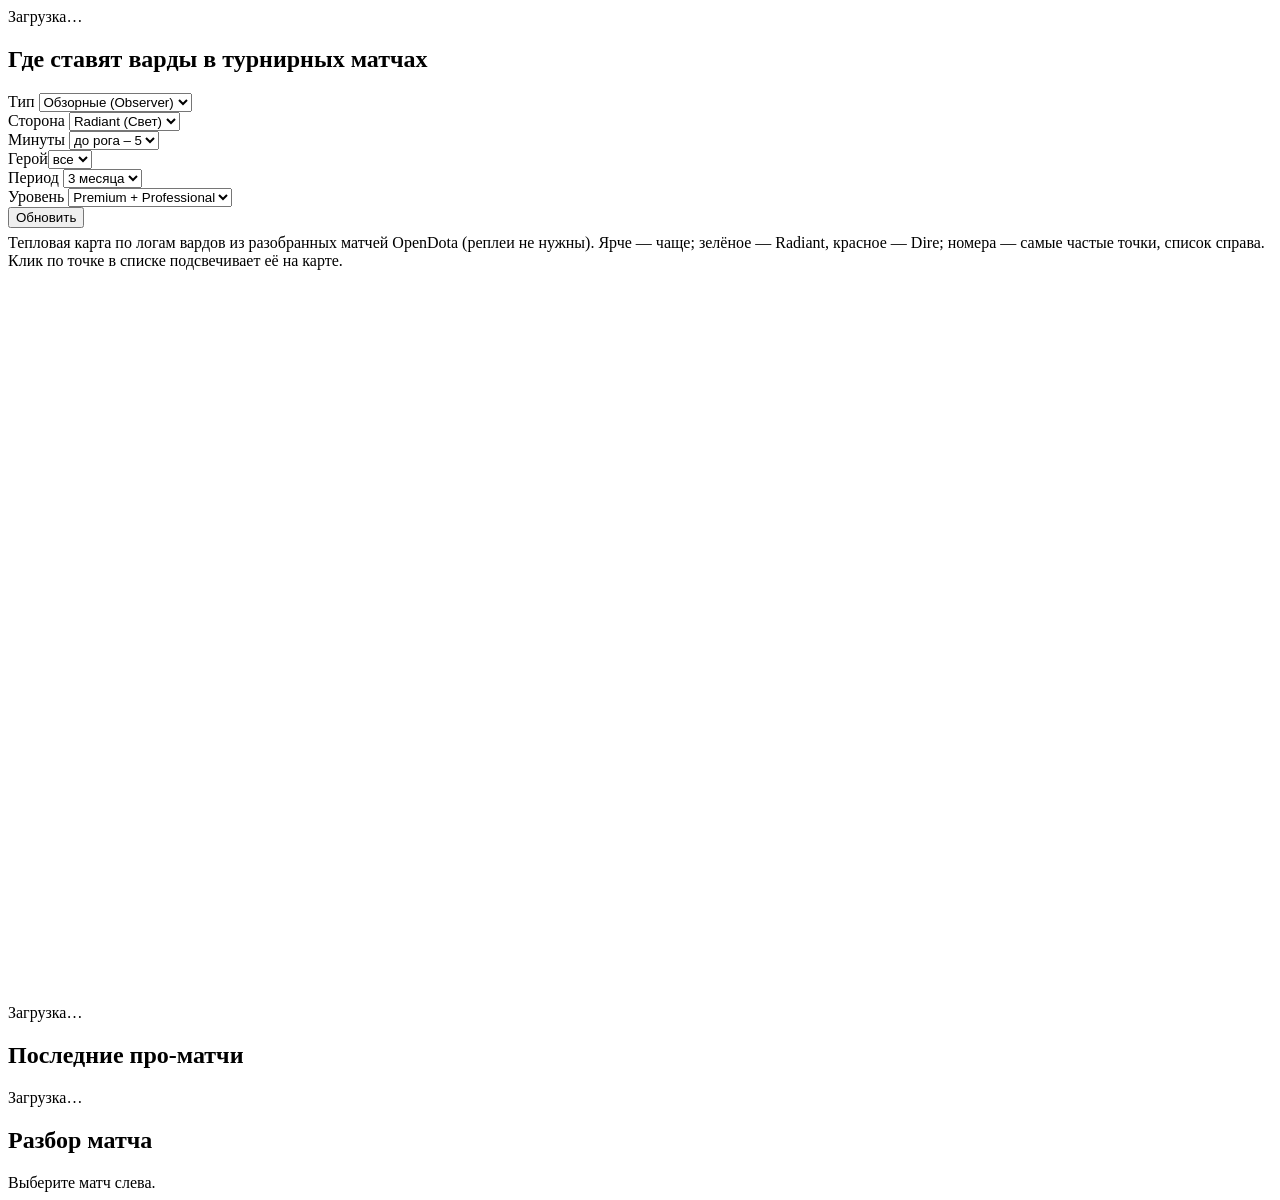
==== commit af655bd3: "Голосовой тренер на Gemini Live: страница /coach, данные матча из GSI, события, снимок экрана по зап" ====
--- a/app/web/index.html
+++ b/app/web/index.html
@@ -16,6 +16,7 @@
     <button class="tab" data-view="tournaments">Турниры</button>
     <button class="tab" data-view="wards">Варды</button>
     <button class="tab" data-view="pro">Про-матчи</button>
+    <button class="tab" id="coach-open" title="Откроется в браузере: там надёжнее работает микрофон">Голосовой тренер ↗</button>
   </nav>
   <div class="spacer"></div>
   <a class="src update" id="update-link" hidden target="_blank" rel="noopener"></a>
